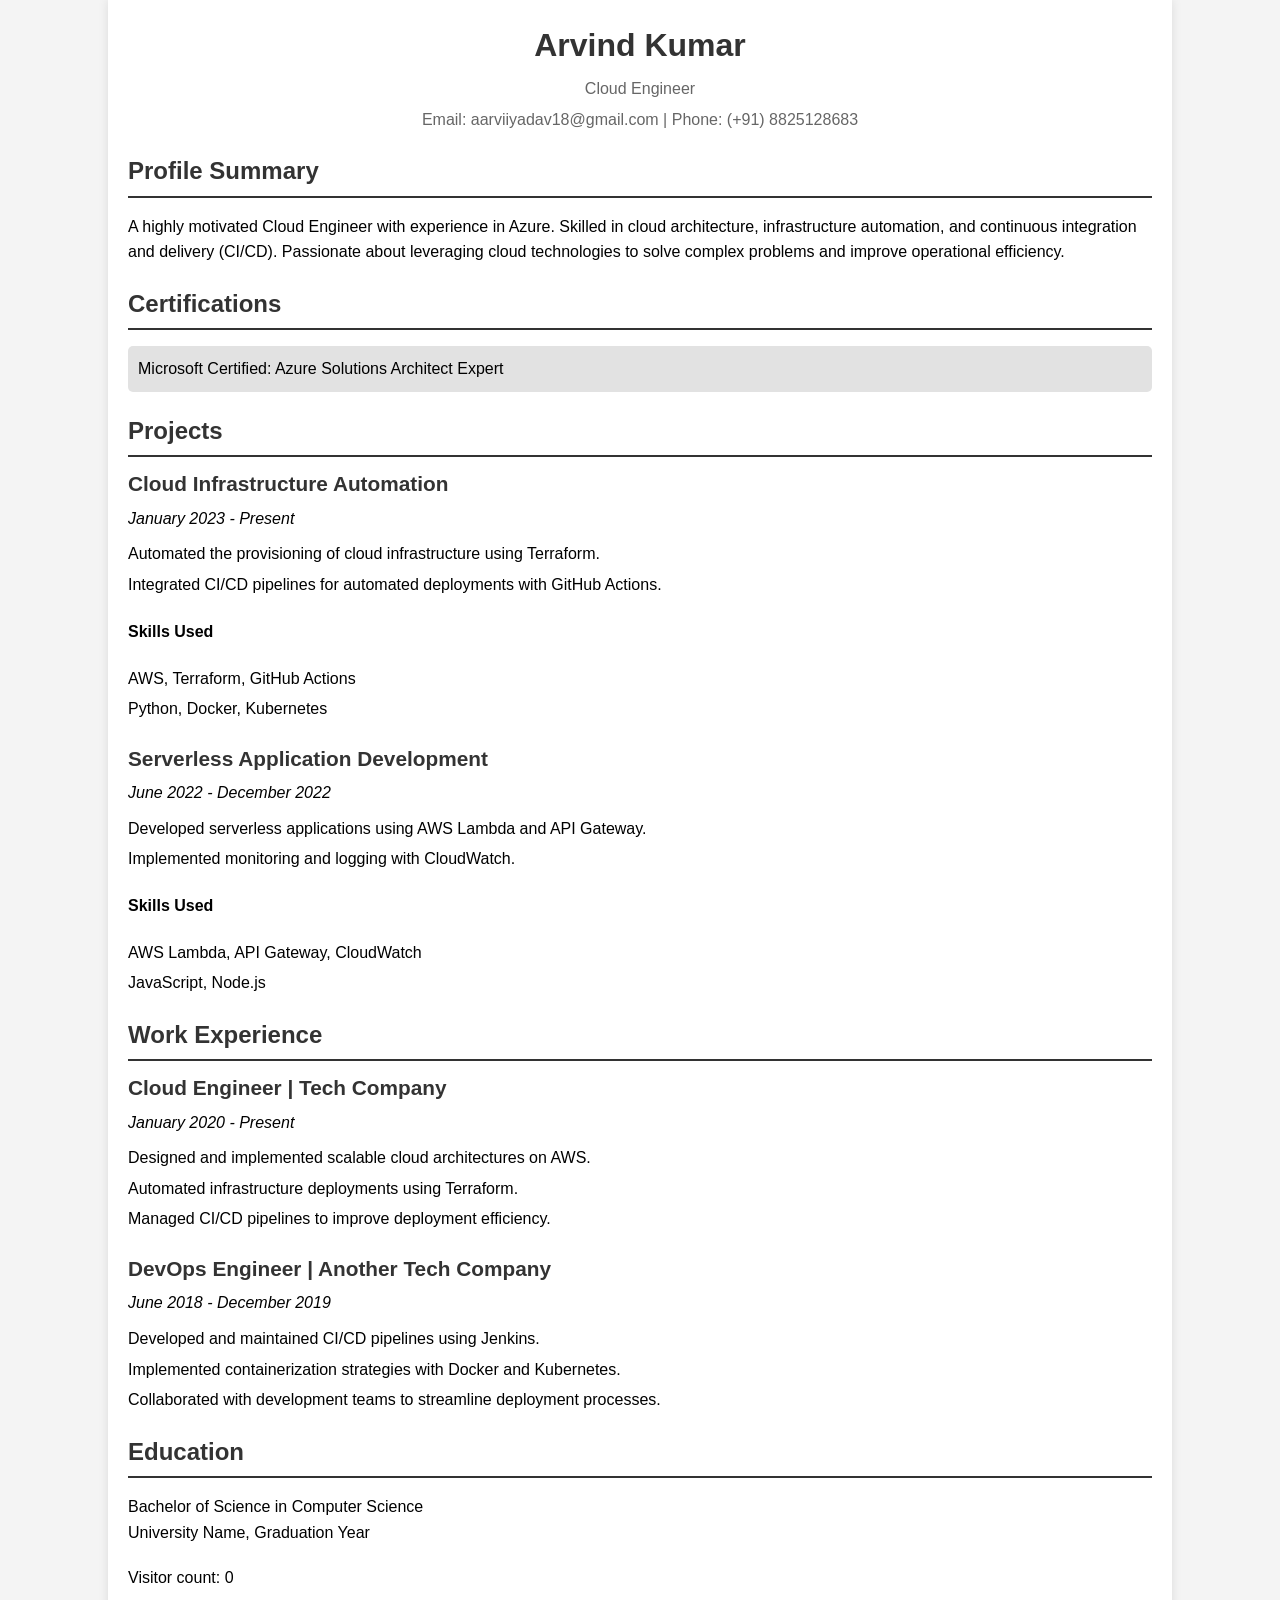
==== frontend/index.html @ aecb1de6 "first commit" ====
<!DOCTYPE html>
<html lang="en">
<head>
    <meta charset="UTF-8">
    <meta name="viewport" content="width=device-width, initial-scale=1.0">
    <title>My Resume</title>
    <link rel="stylesheet" href="styles.css">
</head>
<body>
    <div class="container">
        <header>
            <h1>Arvind Kumar</h1>
            <p>Cloud Engineer</p>
            <p>Email: aarviiyadav18@gmail.com | Phone: (+91) 8825128683</p>
        </header>
    
    <section>
        <h2>Profile Summary</h2>
        <p>A highly motivated Cloud Engineer with experience in Azure. Skilled in cloud architecture, infrastructure automation, and continuous integration and delivery (CI/CD). Passionate about leveraging cloud technologies to solve complex problems and improve operational efficiency.</p>
    </section>
    <section>
        <h2>Certifications</h2>
        <ul>
            <li>Microsoft Certified: Azure Solutions Architect Expert</li>
        </ul>
    </section>
    <section>
        <h2>Projects</h2>
        <div class="project">
            <h3>Cloud Infrastructure Automation</h3>
            <p><em>January 2023 - Present</em></p>
            <ul>
                <li>Automated the provisioning of cloud infrastructure using Terraform.</li>
                <li>Integrated CI/CD pipelines for automated deployments with GitHub Actions.</li>
            </ul>
            <h4>Skills Used</h4>
            <ul>
                <li>AWS, Terraform, GitHub Actions</li>
                <li>Python, Docker, Kubernetes</li>
            </ul>
        </div>
        <div class="project">
            <h3>Serverless Application Development</h3>
            <p><em>June 2022 - December 2022</em></p>
            <ul>
                <li>Developed serverless applications using AWS Lambda and API Gateway.</li>
                <li>Implemented monitoring and logging with CloudWatch.</li>
            </ul>
            <h4>Skills Used</h4>
            <ul>
                <li>AWS Lambda, API Gateway, CloudWatch</li>
                <li>JavaScript, Node.js</li>
            </ul>
        </div>
    </section>
    <section>
        <h2>Work Experience</h2>
        <div class="job">
            <h3>Cloud Engineer | Tech Company</h3>
            <p><em>January 2020 - Present</em></p>
            <ul>
                <li>Designed and implemented scalable cloud architectures on AWS.</li>
                <li>Automated infrastructure deployments using Terraform.</li>
                <li>Managed CI/CD pipelines to improve deployment efficiency.</li>
            </ul>
        </div>
        <div class="job">
            <h3>DevOps Engineer | Another Tech Company</h3>
            <p><em>June 2018 - December 2019</em></p>
            <ul>
                <li>Developed and maintained CI/CD pipelines using Jenkins.</li>
                <li>Implemented containerization strategies with Docker and Kubernetes.</li>
                <li>Collaborated with development teams to streamline deployment processes.</li>
            </ul>
        </div>
    </section>
    <section>
        <h2>Education</h2>
        <p>Bachelor of Science in Computer Science<br>
        University Name, Graduation Year</p>
    </section>
    <footer>
        <p>Visitor count: <span id="visitorCount">0</span></p>
    </footer>
</div>
<script src="main.js"></script>
</body>

</html>
---- frontend/styles.css ----
body{
    font-family: arial, sans-serif;
    line-height: 1.6;
    background-color: #f4f4f4;
    margin: 0;
    padding: 0;
}

.container{
    width: 80%;
    margin: auto;
    overflow: hidden;
    padding: 20px;
    background: #fff;
    box-shadow: 0 0 10px rgba(0, 0, 0, 0.1);
}

header {
    text-align: center;
    margin-bottom: 20px;
}
header h1 {
    margin: 0;
    font-size: 2em;
    color: #333
}
header p {
    margin: 5px 0;
    color: #666
}
section {
    margin-bottom: 20px;
}
section h2 {
    color: #333;
    border-bottom: 2px solid #333;
    padding-bottom: 5px;
    margin-bottom: 10px;
}
ul {
    list-style-type: none;
    padding: 0;
}
ul li {
    background: #e2e2e2;
    margin: 5px 0;
    padding: 10px;
    border-radius: 5px;
}
.project, .job{
    margin-bottom: 20px;
}
.project h3, .job h3 {
    margin: 0;
    font-size: 1.3em;
    color: #333
}
.project p, .job p{
    margin: 5px 0 ;
}
.project ul, .job ul {
    margin: 10px 0 0 0;
    padding: 0;
}
.project ul li, .job ul li {
    background: none;
    margin: 5px 0;
    padding: 0;
}
.education p {
    margin: 0;
}
@media (max-width: 768px) {
    .container {
        width: 95%;
        padding: 10px;
    }
}
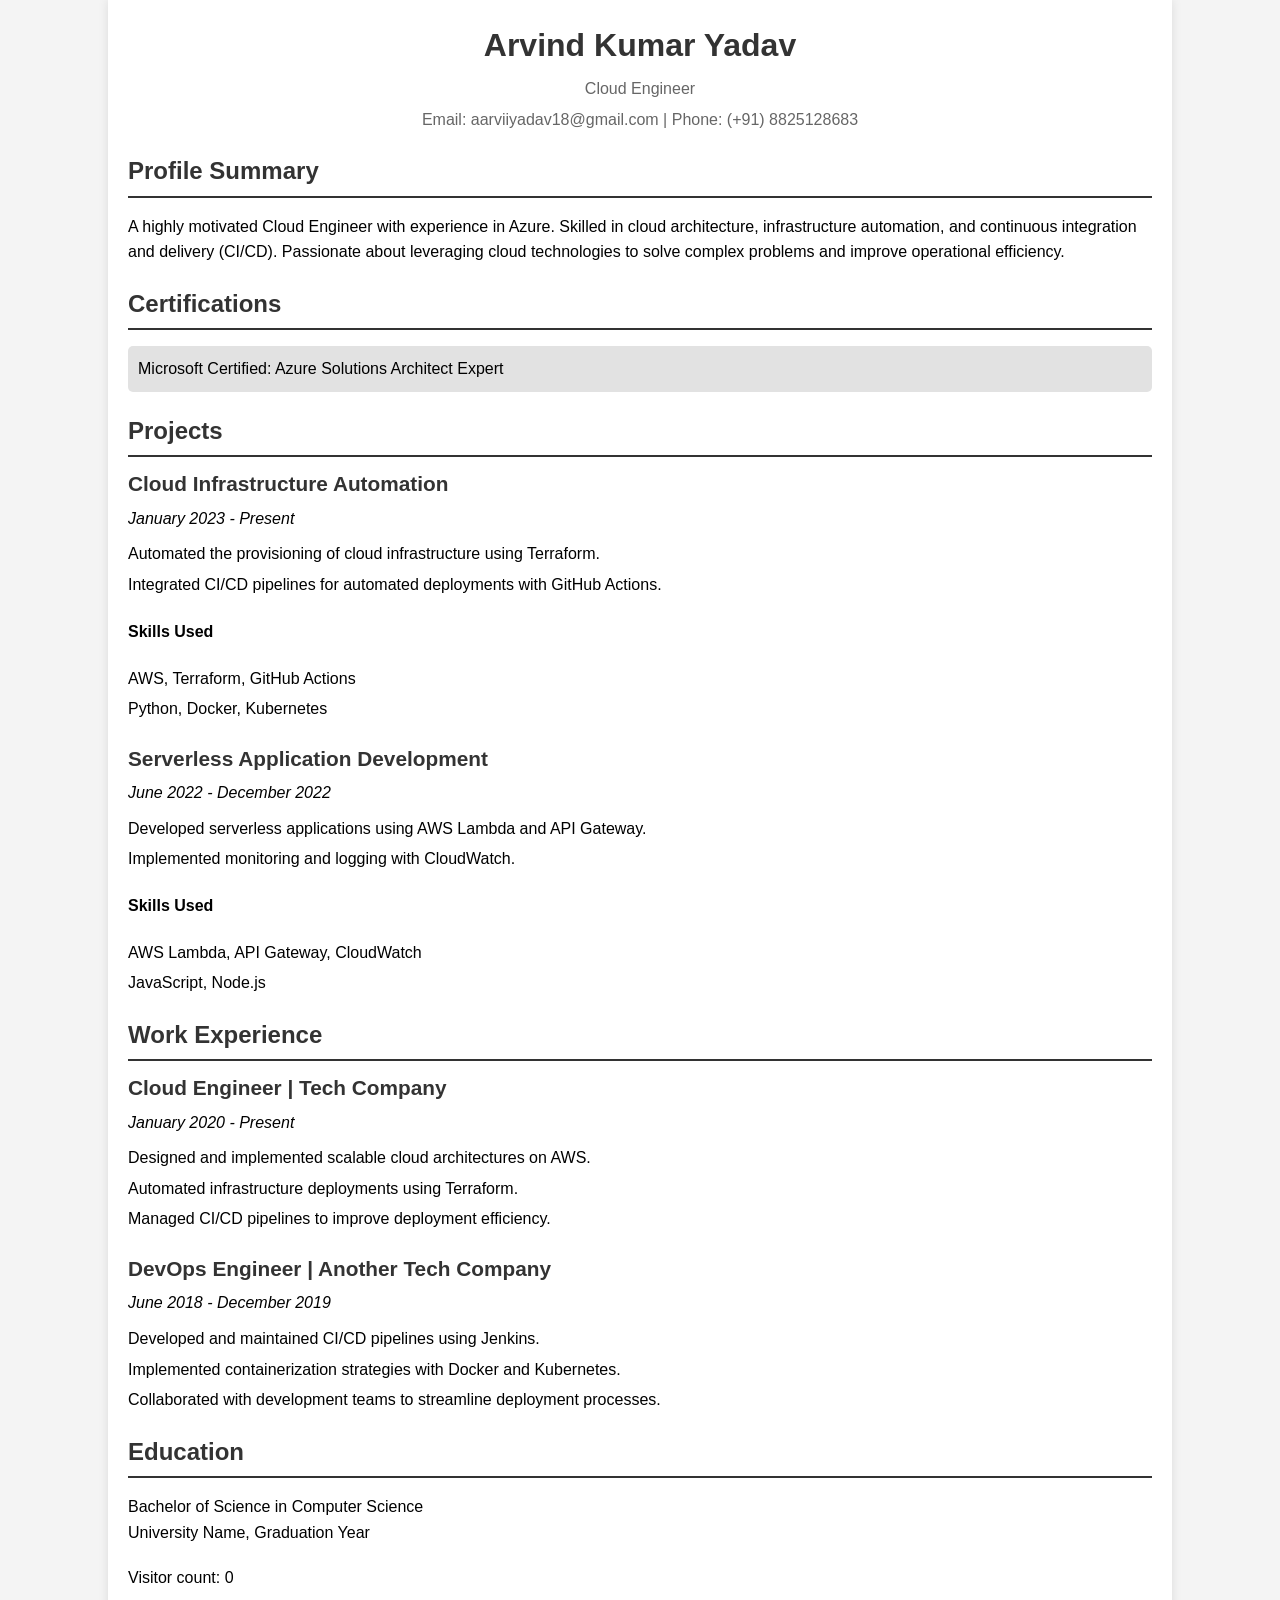
==== commit 4ba7e34d: "change name" ====
--- a/frontend/index.html
+++ b/frontend/index.html
@@ -9,7 +9,7 @@
 <body>
     <div class="container">
         <header>
-            <h1>Arvind Kumar</h1>
+            <h1>Arvind Kumar Yadav</h1>
             <p>Cloud Engineer</p>
             <p>Email: aarviiyadav18@gmail.com | Phone: (+91) 8825128683</p>
         </header>
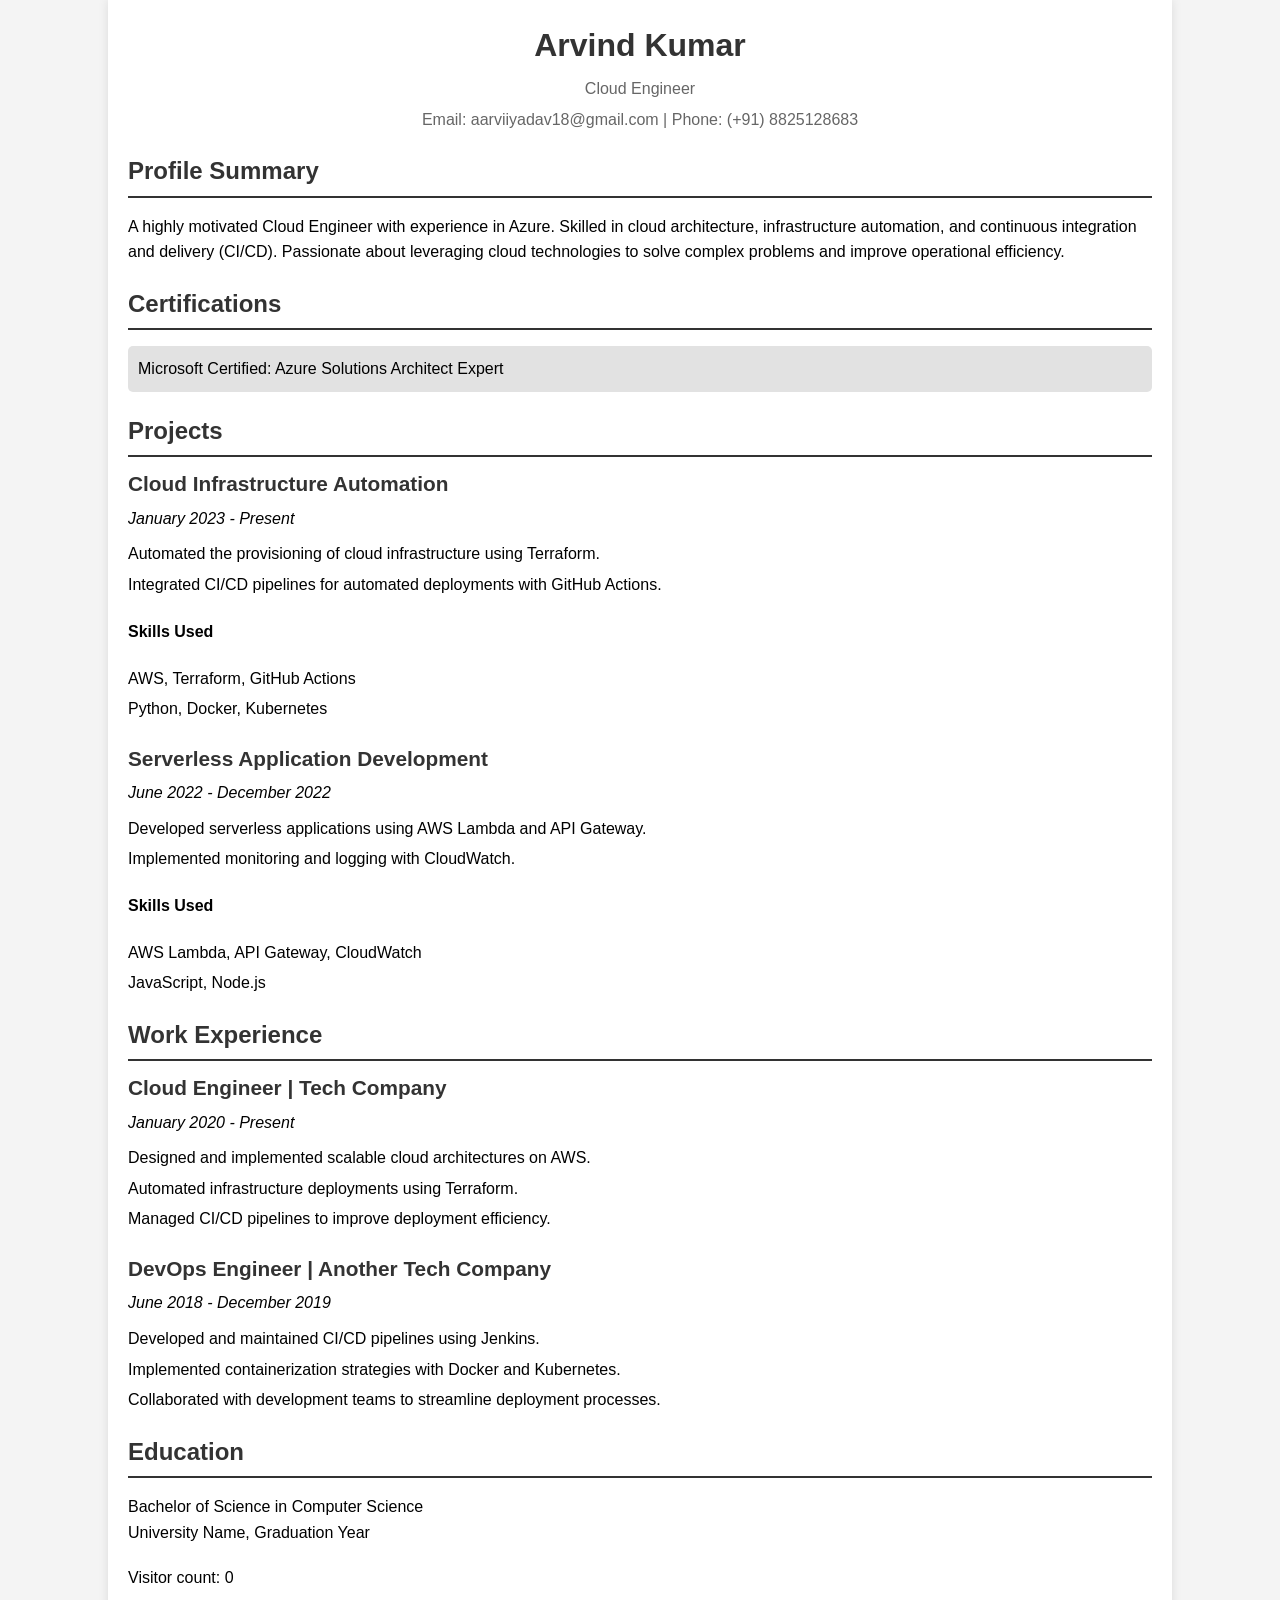
==== commit a264691d: "Name change test" ====
--- a/frontend/index.html
+++ b/frontend/index.html
@@ -9,7 +9,7 @@
 <body>
     <div class="container">
         <header>
-            <h1>Arvind Kumar Yadav</h1>
+            <h1>Arvind Kumar</h1>
             <p>Cloud Engineer</p>
             <p>Email: aarviiyadav18@gmail.com | Phone: (+91) 8825128683</p>
         </header>
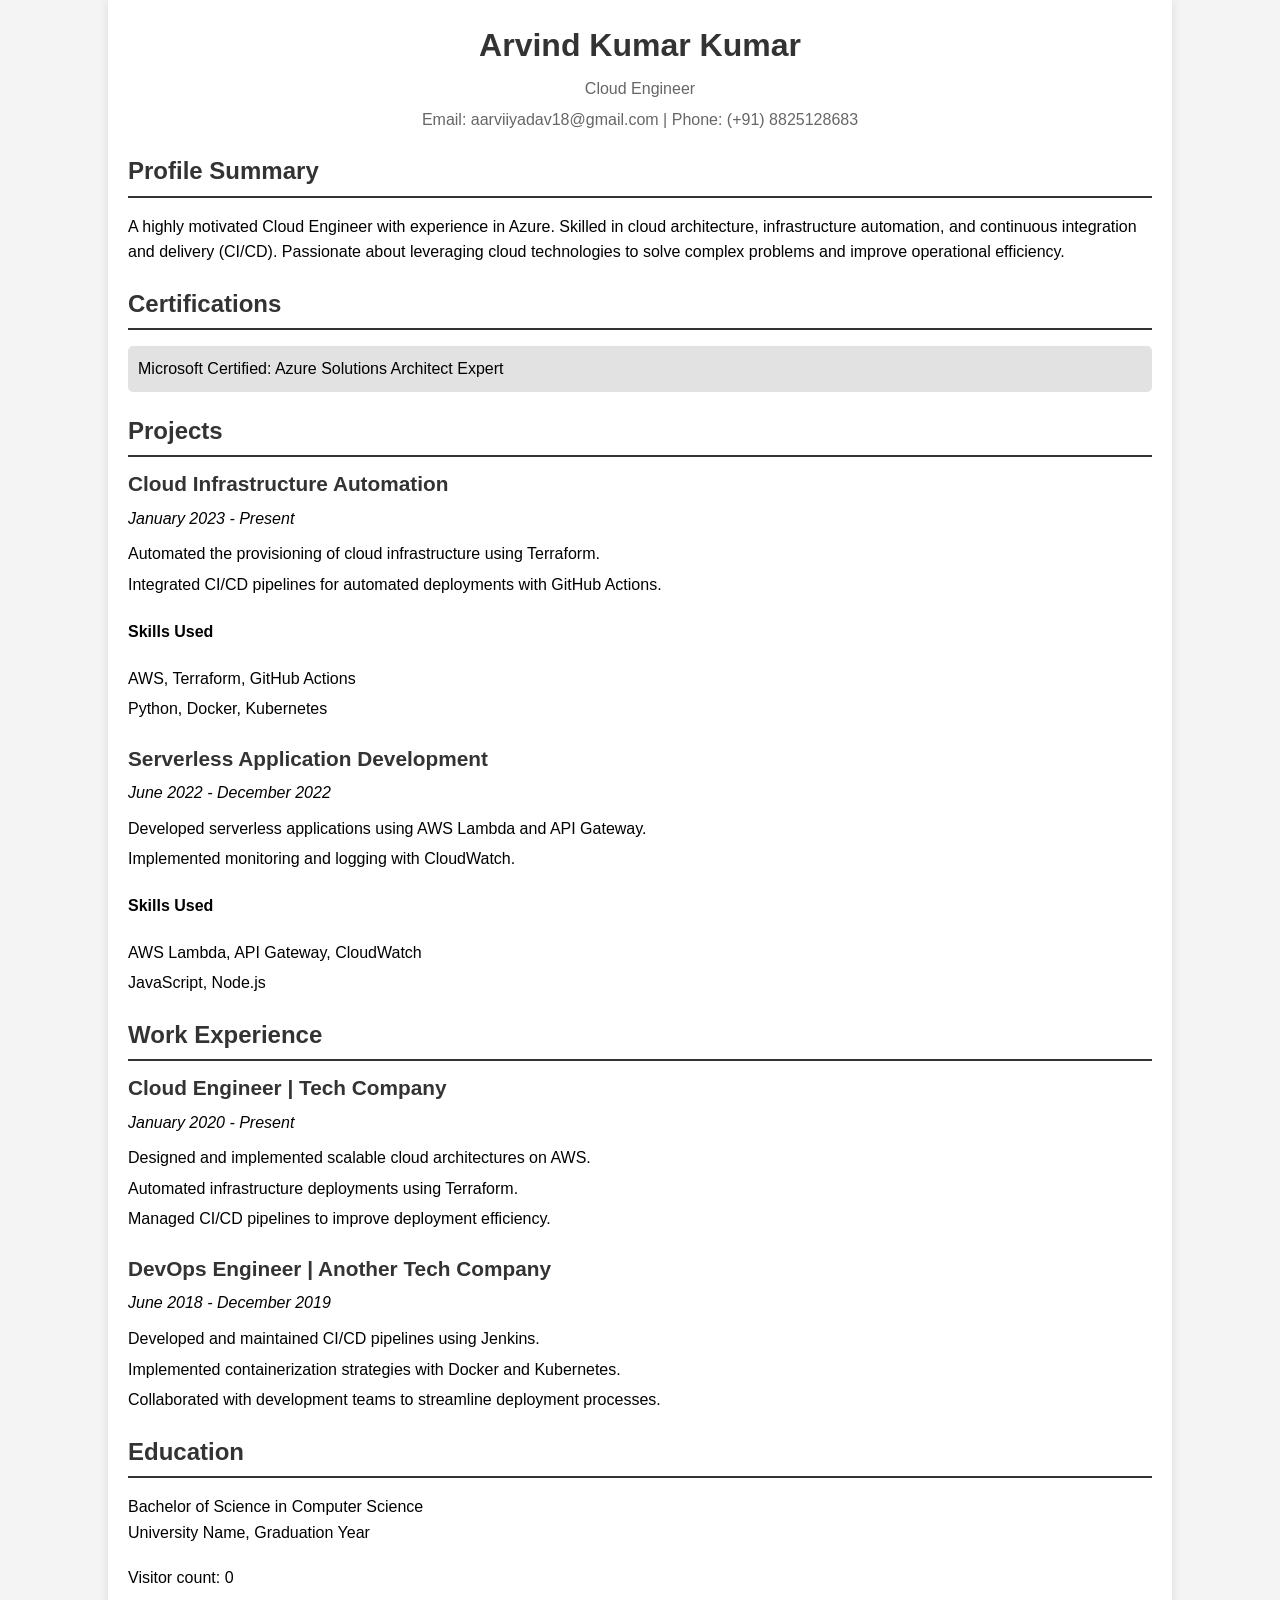
==== commit 18eb6be2: "IAM testing" ====
--- a/frontend/index.html
+++ b/frontend/index.html
@@ -9,7 +9,7 @@
 <body>
     <div class="container">
         <header>
-            <h1>Arvind Kumar</h1>
+            <h1>Arvind Kumar Kumar</h1>
             <p>Cloud Engineer</p>
             <p>Email: aarviiyadav18@gmail.com | Phone: (+91) 8825128683</p>
         </header>
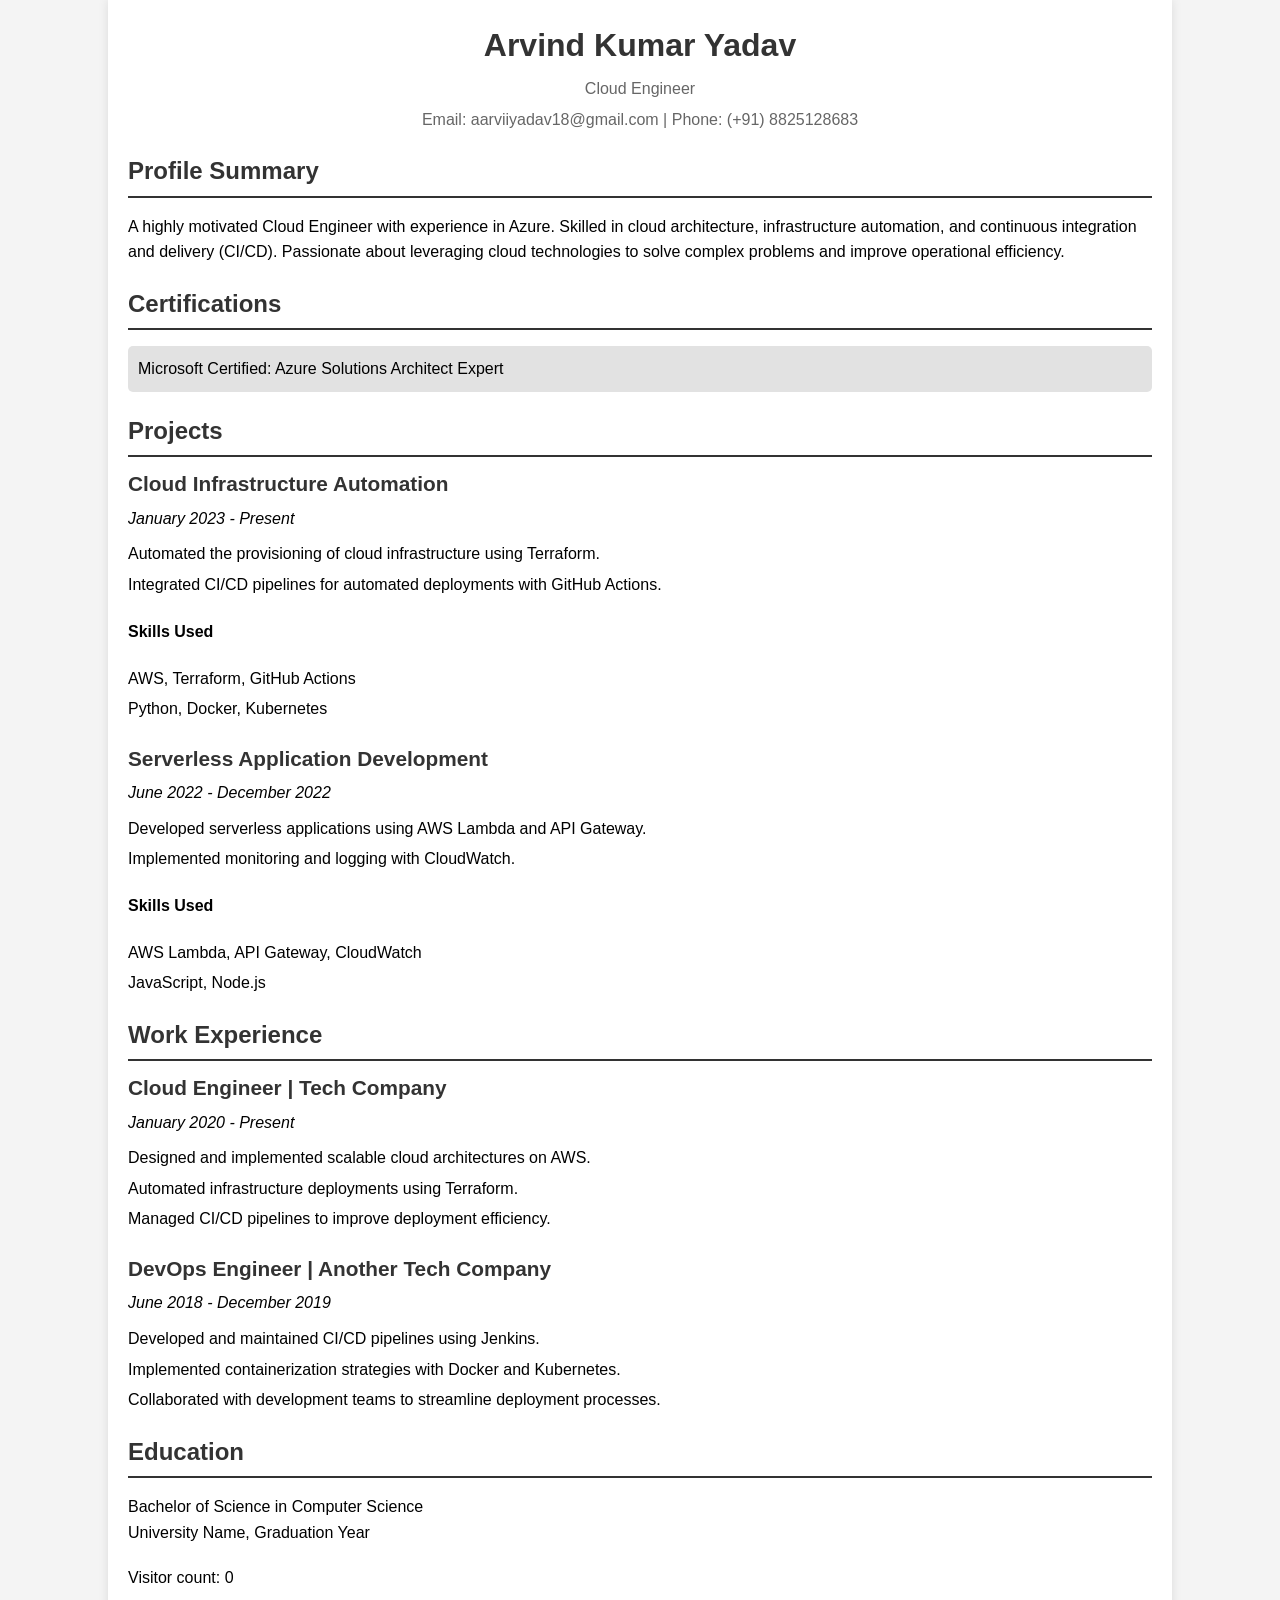
==== commit 34b17b27: "update function" ====
--- a/frontend/index.html
+++ b/frontend/index.html
@@ -9,7 +9,7 @@
 <body>
     <div class="container">
         <header>
-            <h1>Arvind Kumar Kumar</h1>
+            <h1>Arvind Kumar Yadav</h1>
             <p>Cloud Engineer</p>
             <p>Email: aarviiyadav18@gmail.com | Phone: (+91) 8825128683</p>
         </header>
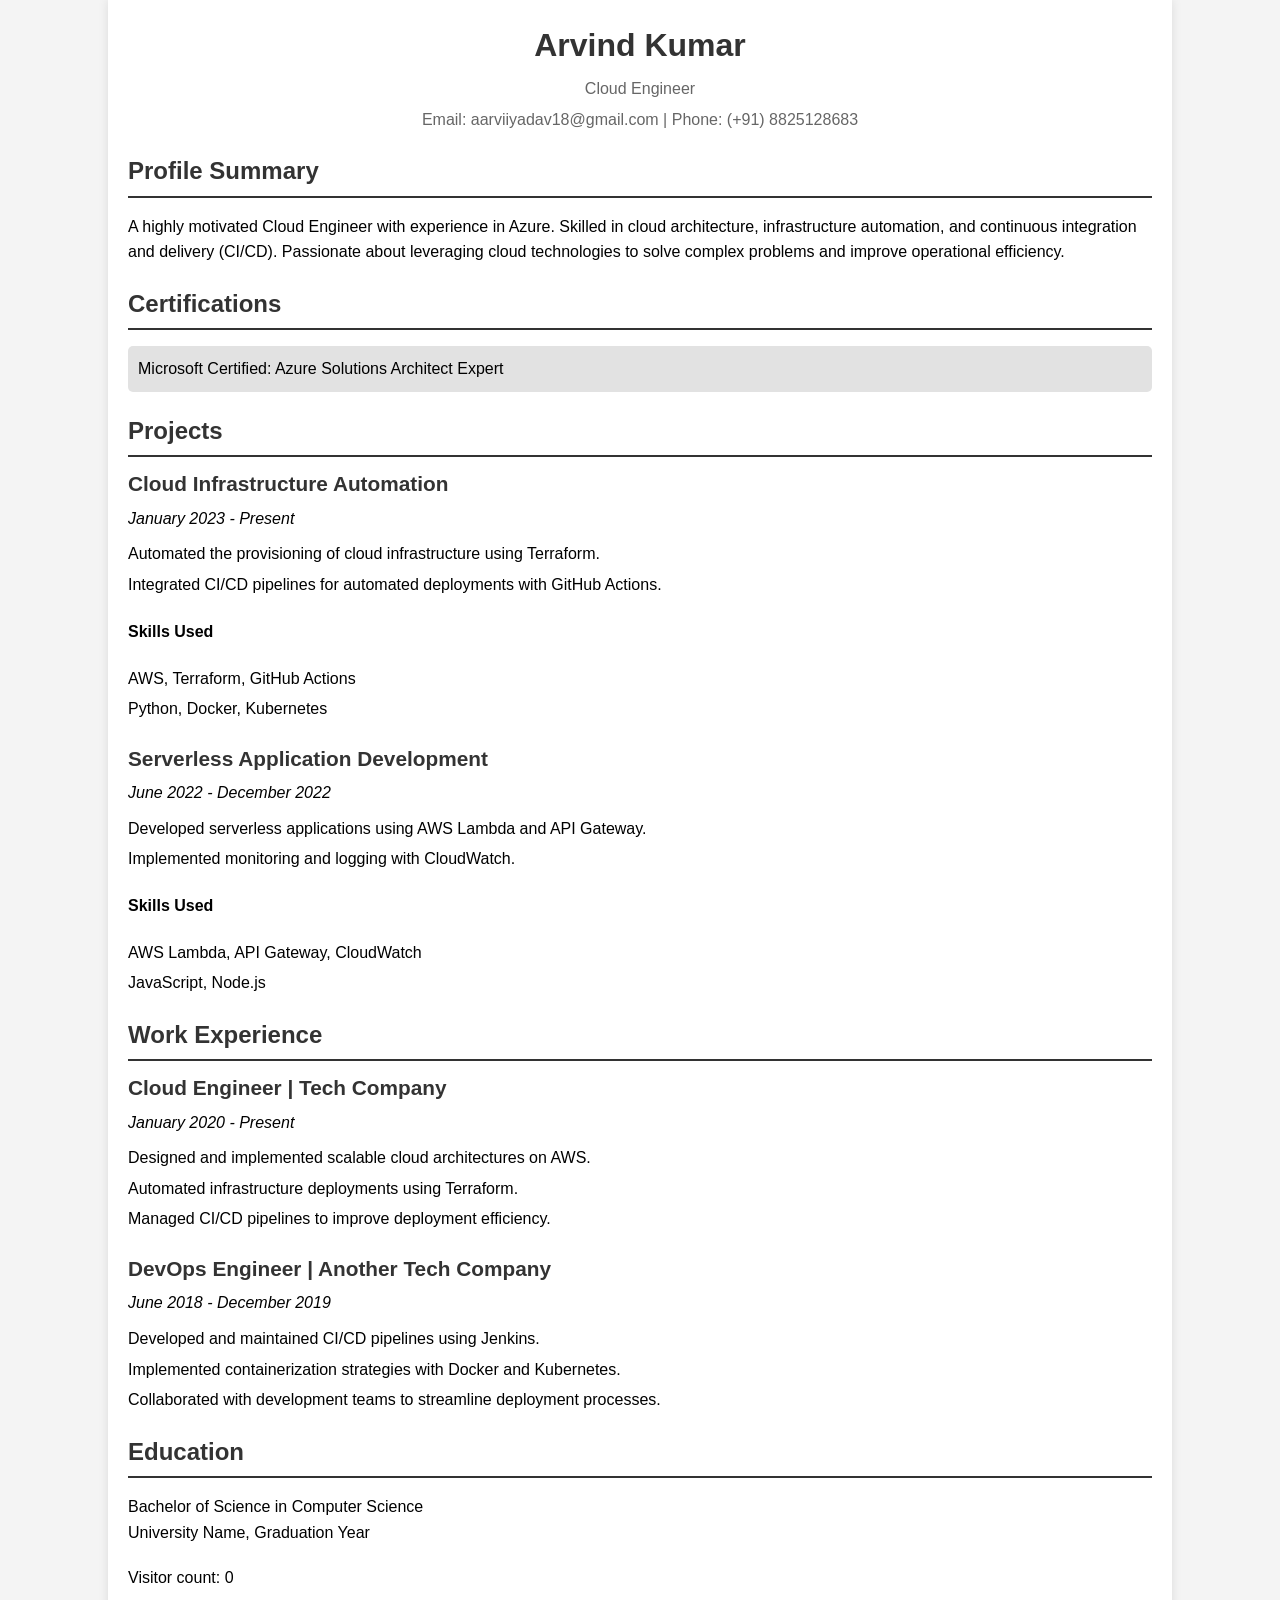
==== commit b34b0558: "update name" ====
--- a/frontend/index.html
+++ b/frontend/index.html
@@ -9,7 +9,7 @@
 <body>
     <div class="container">
         <header>
-            <h1>Arvind Kumar Yadav</h1>
+            <h1>Arvind Kumar </h1>
             <p>Cloud Engineer</p>
             <p>Email: aarviiyadav18@gmail.com | Phone: (+91) 8825128683</p>
         </header>
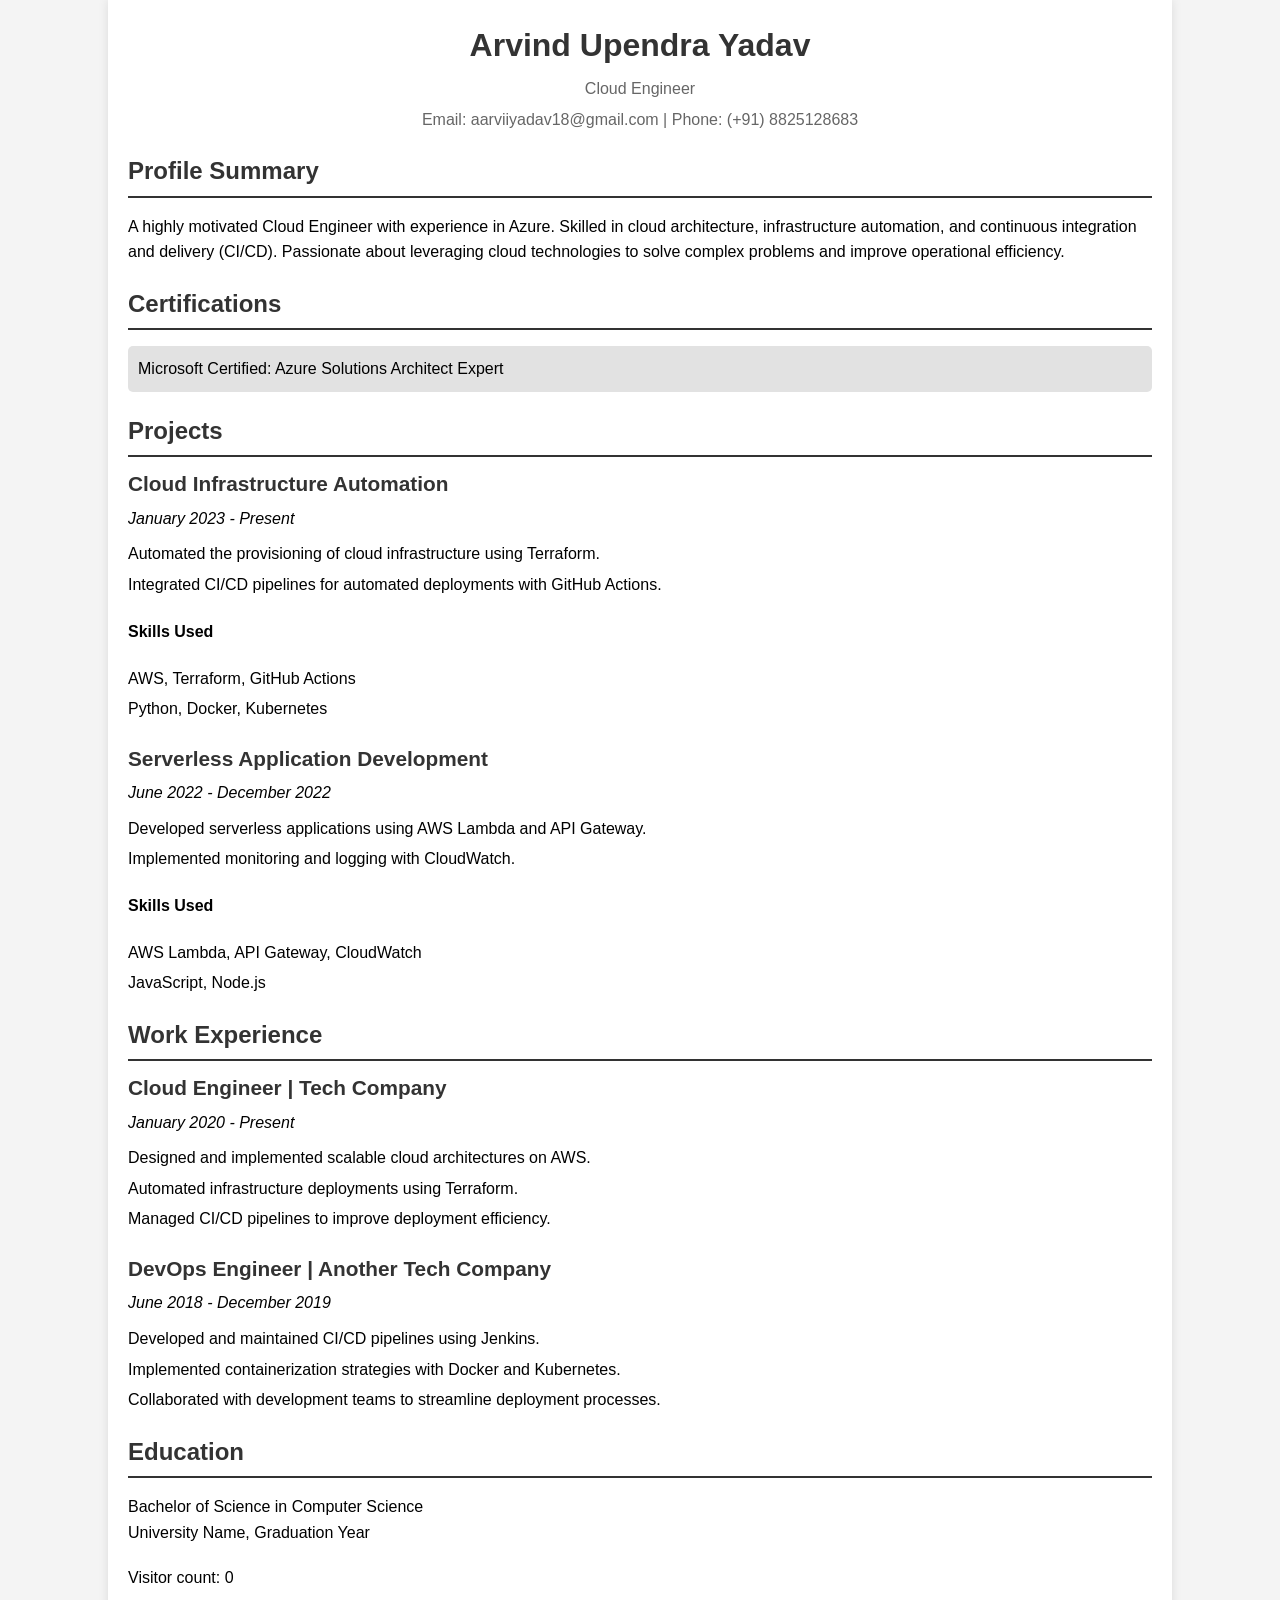
==== commit f8defef9: "update name" ====
--- a/frontend/index.html
+++ b/frontend/index.html
@@ -9,7 +9,7 @@
 <body>
     <div class="container">
         <header>
-            <h1>Arvind Kumar </h1>
+            <h1>Arvind Upendra Yadav</h1>
             <p>Cloud Engineer</p>
             <p>Email: aarviiyadav18@gmail.com | Phone: (+91) 8825128683</p>
         </header>
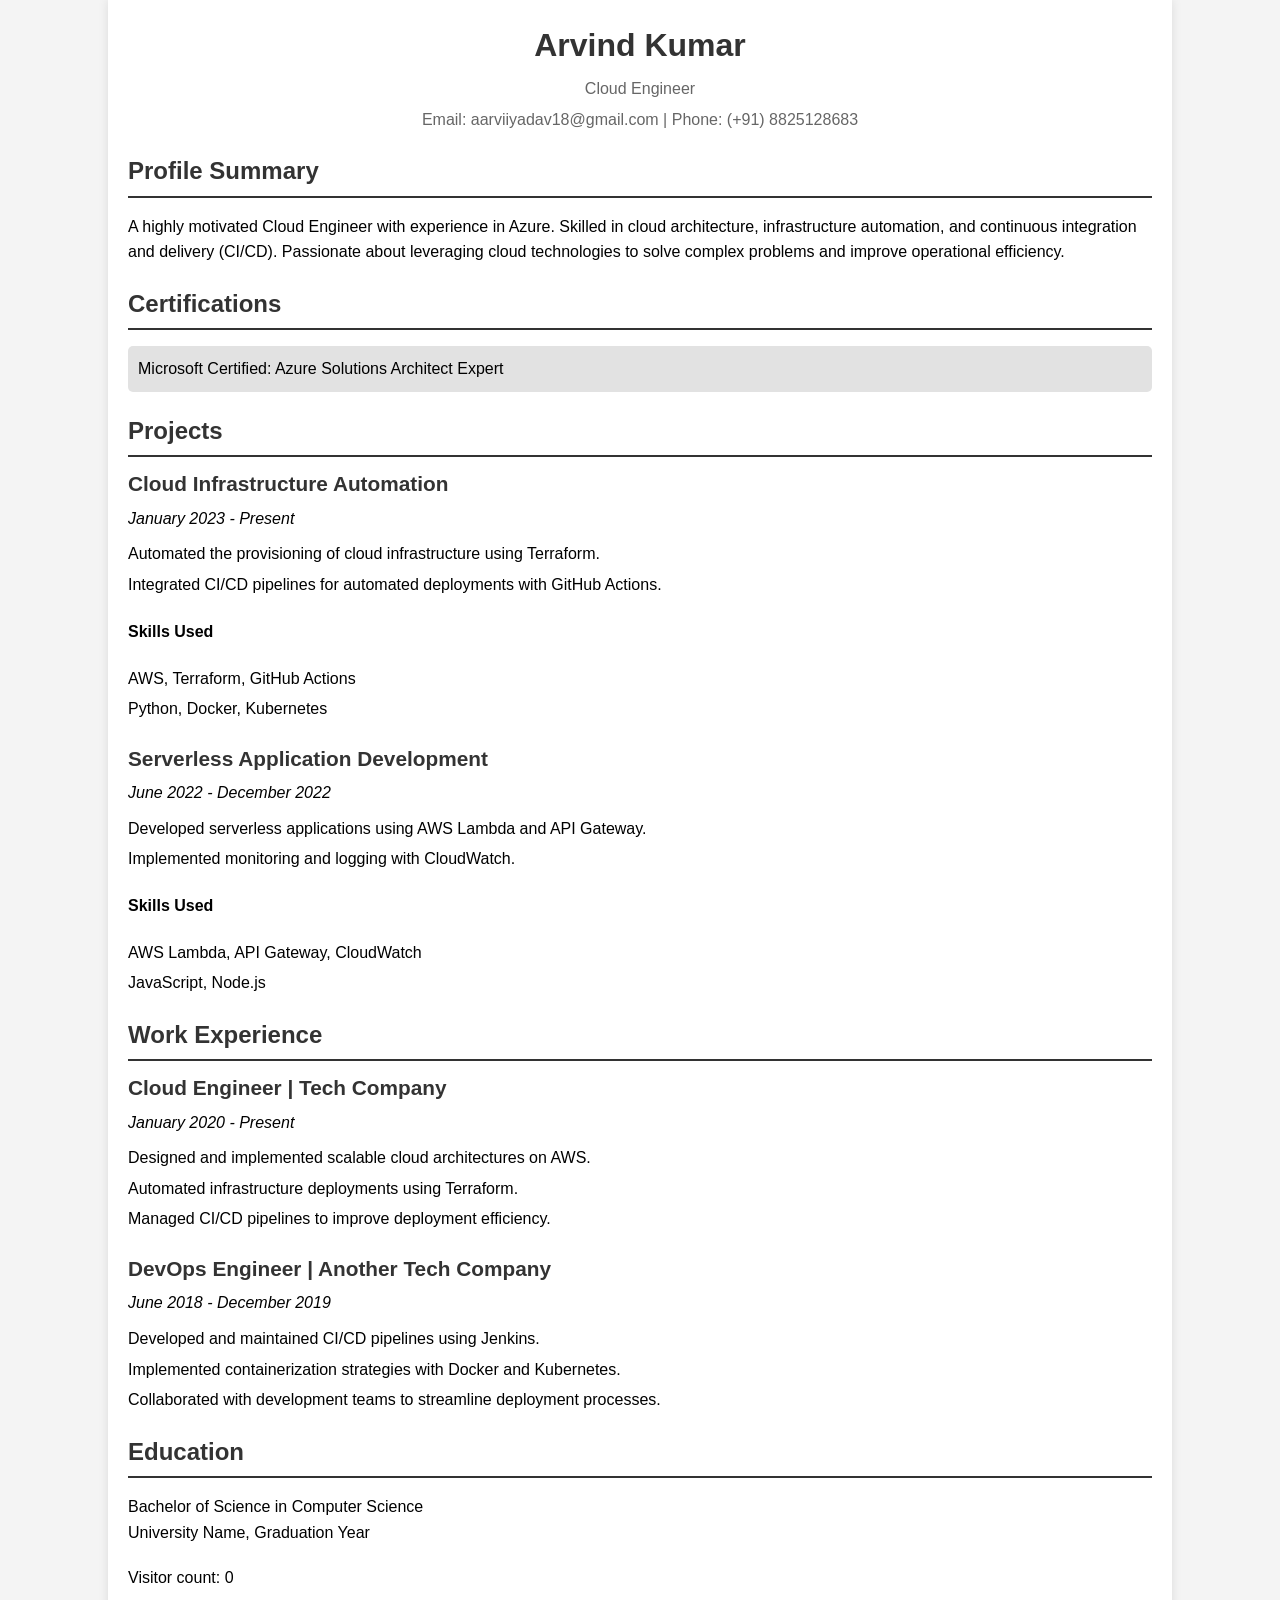
==== commit b1d559c2: "corrected name" ====
--- a/frontend/index.html
+++ b/frontend/index.html
@@ -9,7 +9,7 @@
 <body>
     <div class="container">
         <header>
-            <h1>Arvind Upendra Yadav</h1>
+            <h1>Arvind Kumar</h1>
             <p>Cloud Engineer</p>
             <p>Email: aarviiyadav18@gmail.com | Phone: (+91) 8825128683</p>
         </header>
